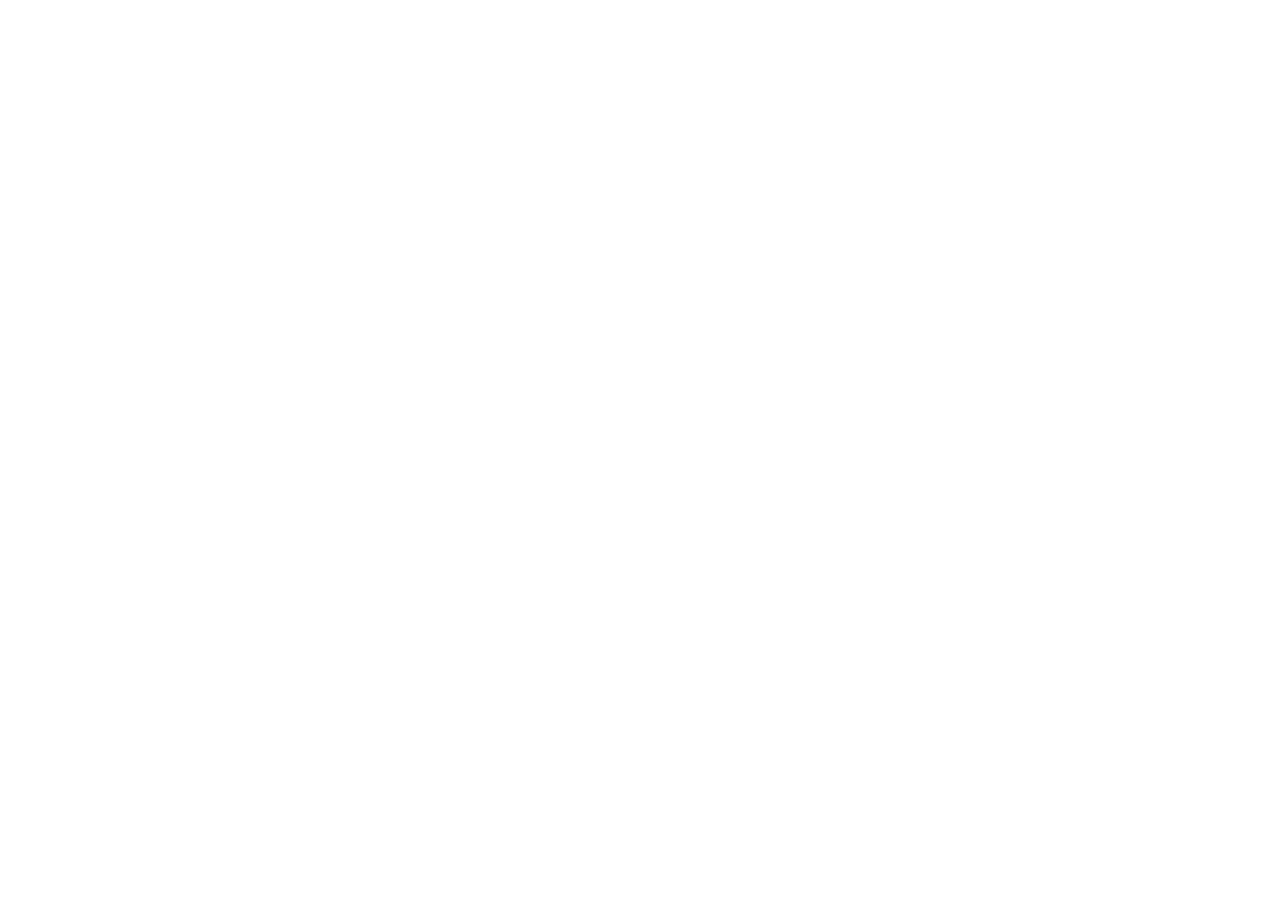
==== public/index.html @ ca308460 "first commit" ====
<!DOCTYPE html>
<html lang="en">
<head>
    <meta charset="UTF-8">
    <meta name="viewport" content="width=device-width, initial-scale=1.0">
    <title>Content Templates MN</title>
    <link rel="stylesheet" href="./css/styles.css">
</head>
<body>
    
    <!-- Script -->
    <script src="./js/main.js"></script>
</body>
</html>
---- public/css/styles.css ----
html, body {
    margin: 0;
    padding: 0;
    overflow: hidden;
}
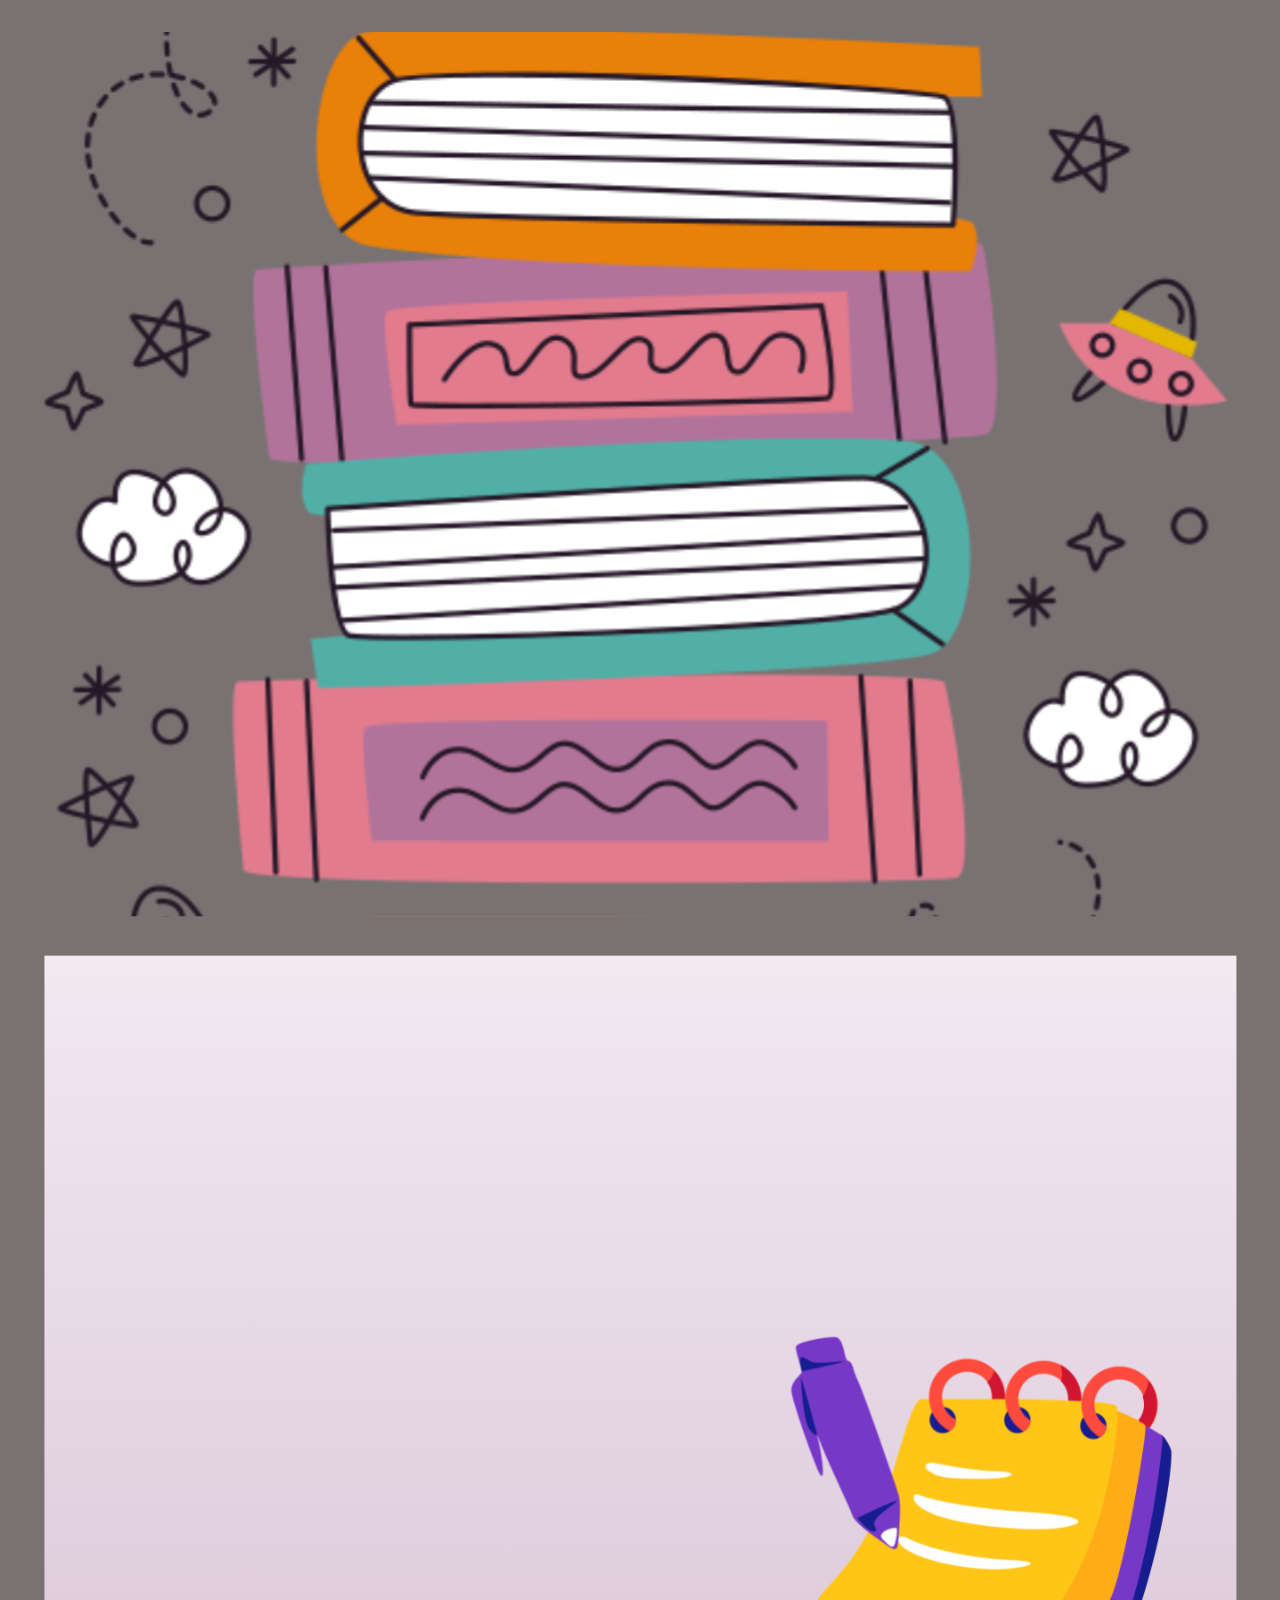
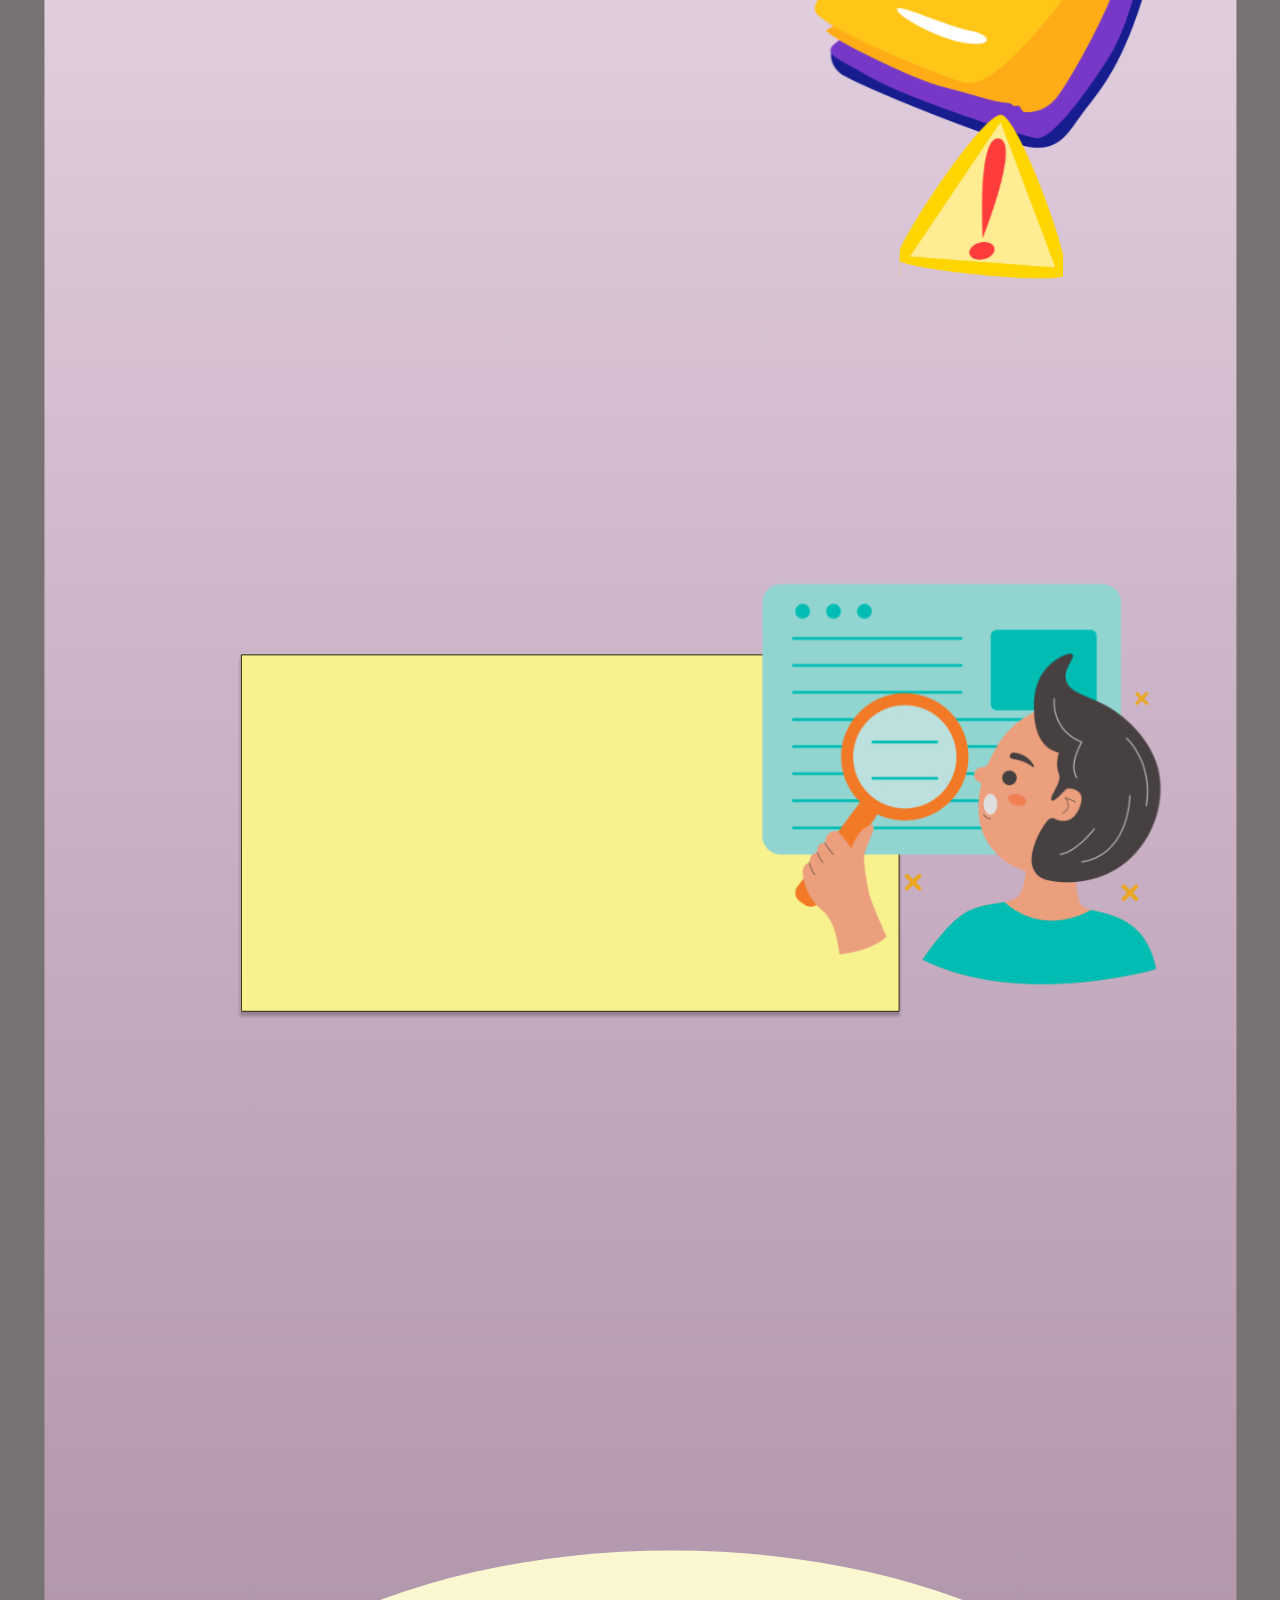
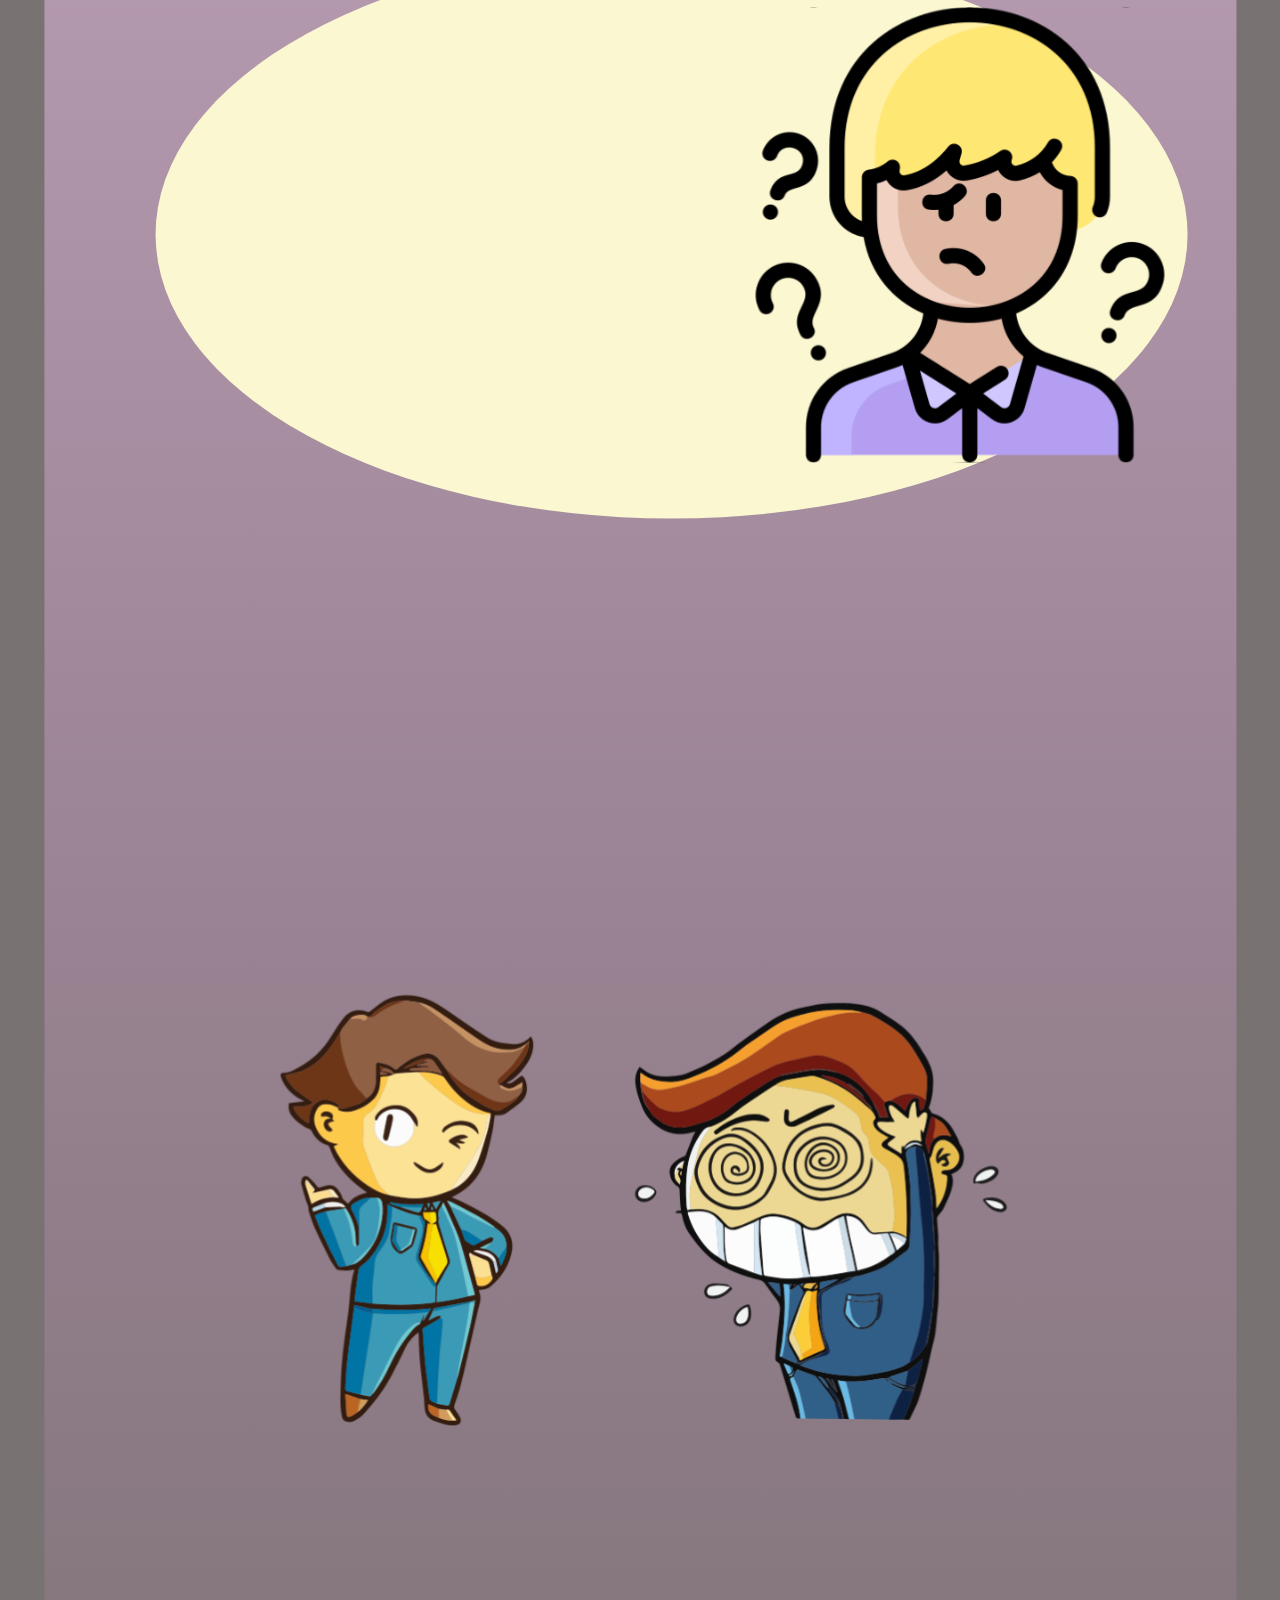
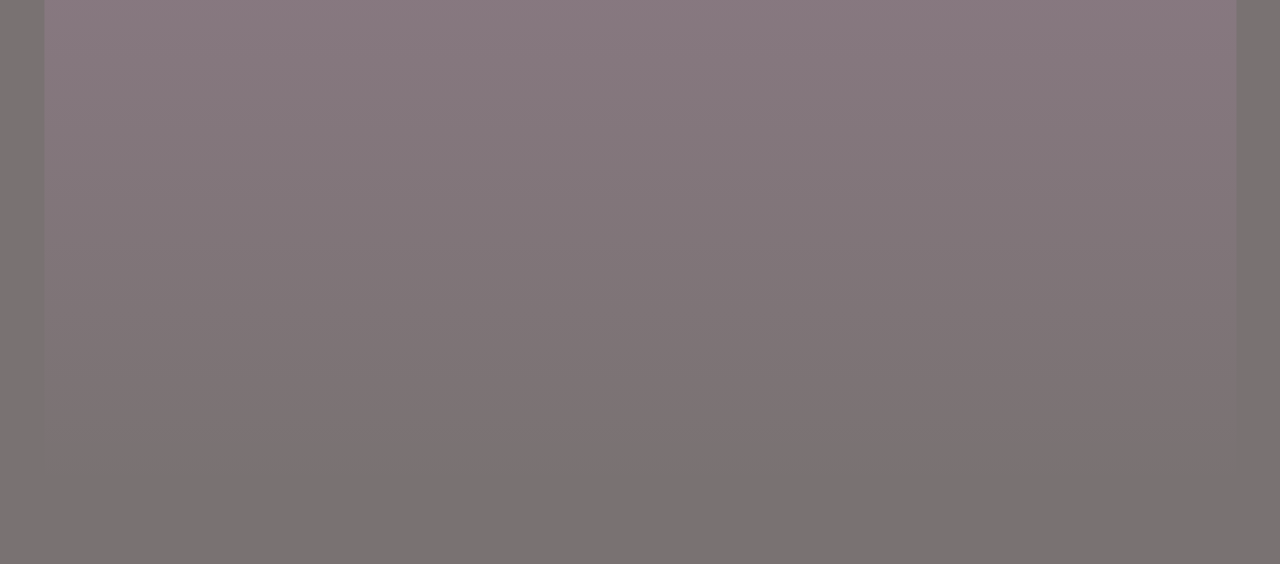
==== commit 72dac30d: "First template added as img" ====
--- a/public/index.html
+++ b/public/index.html
@@ -8,6 +8,7 @@
 </head>
 <body>
     
+    
     <!-- Script -->
     <script src="./js/main.js"></script>
 </body>
--- a/public/css/styles.css
+++ b/public/css/styles.css
@@ -1,5 +1,25 @@
 html, body {
     margin: 0;
     padding: 0;
-    overflow: hidden;
+    /* overflow-x: hidden; */
+}
+/* 
+main{
+    background: #5305f01a;
+}
+
+h1{
+    color: blue;
+    text-align: center;
+    margin: 0;
+}
+
+p{
+    color: #031639;
+    text-align: center;
+} */
+
+img{
+    height: 100%;
+    width: 100%;
 }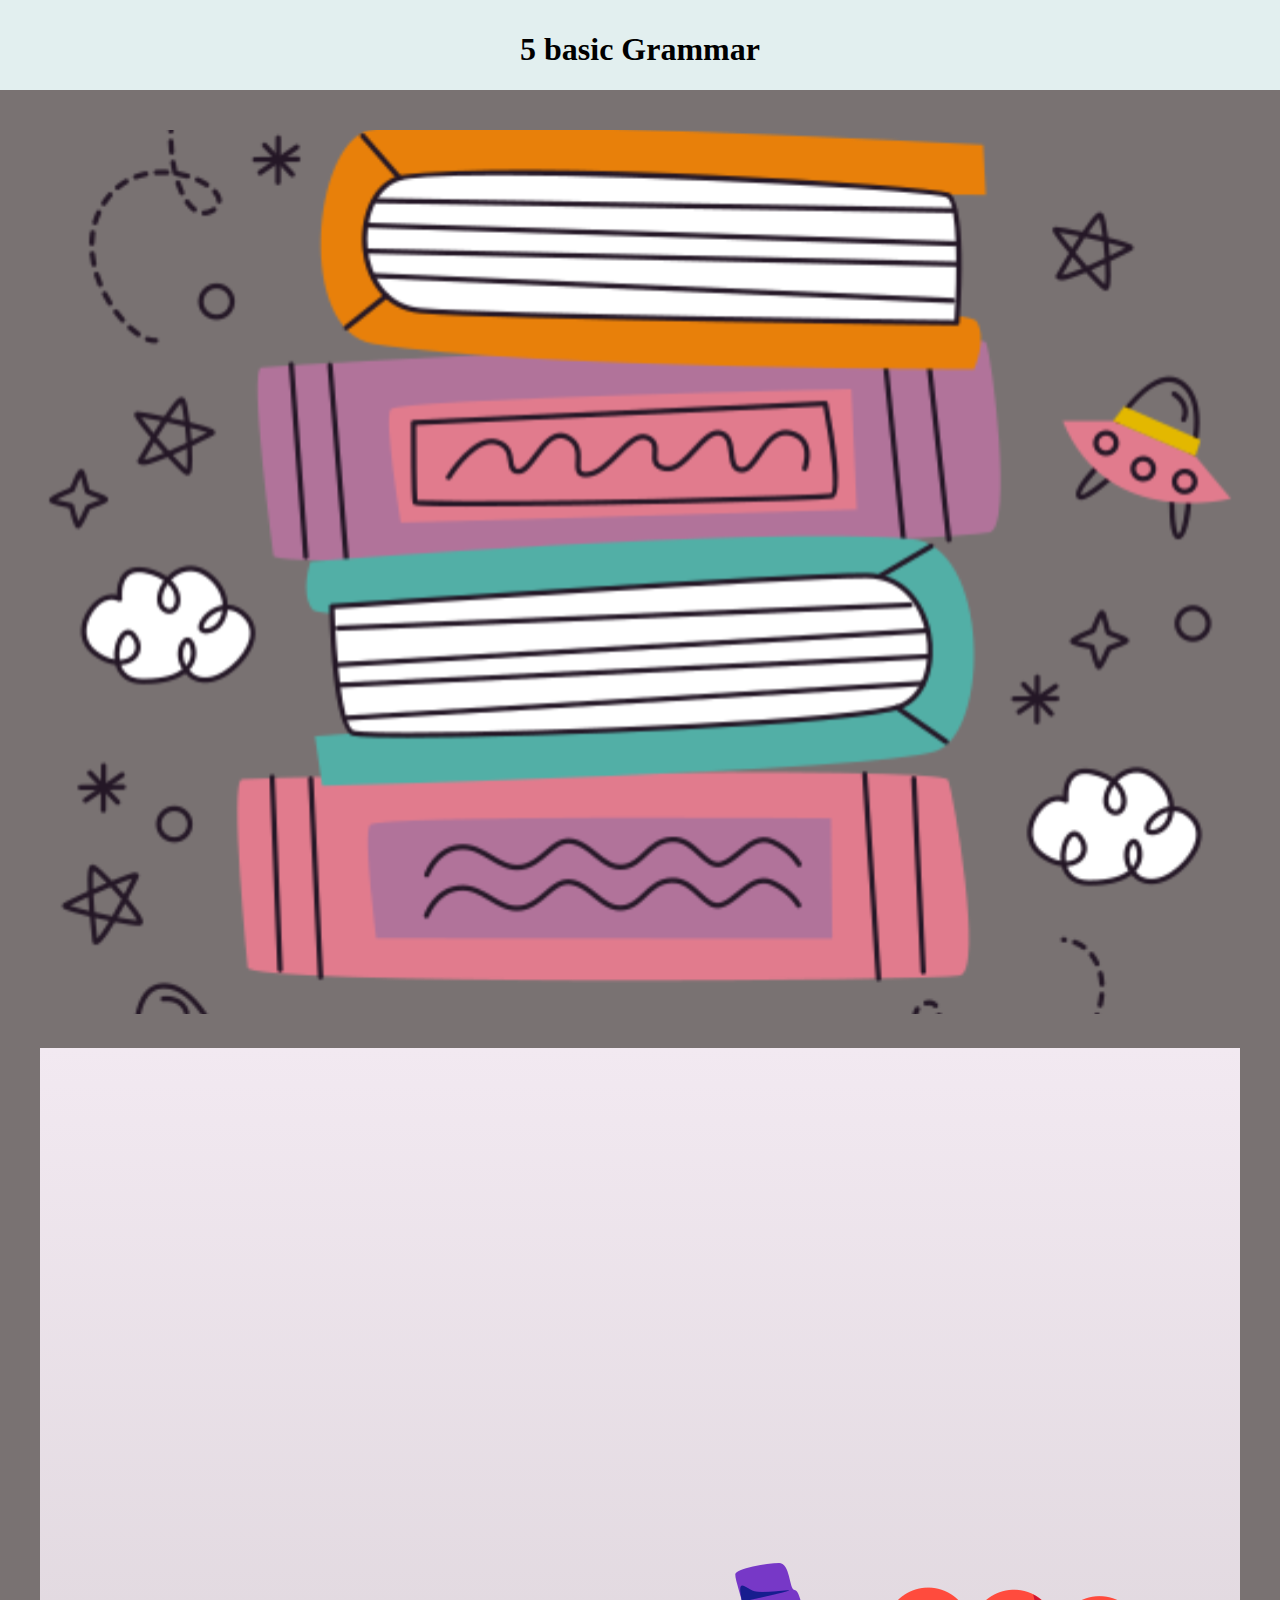
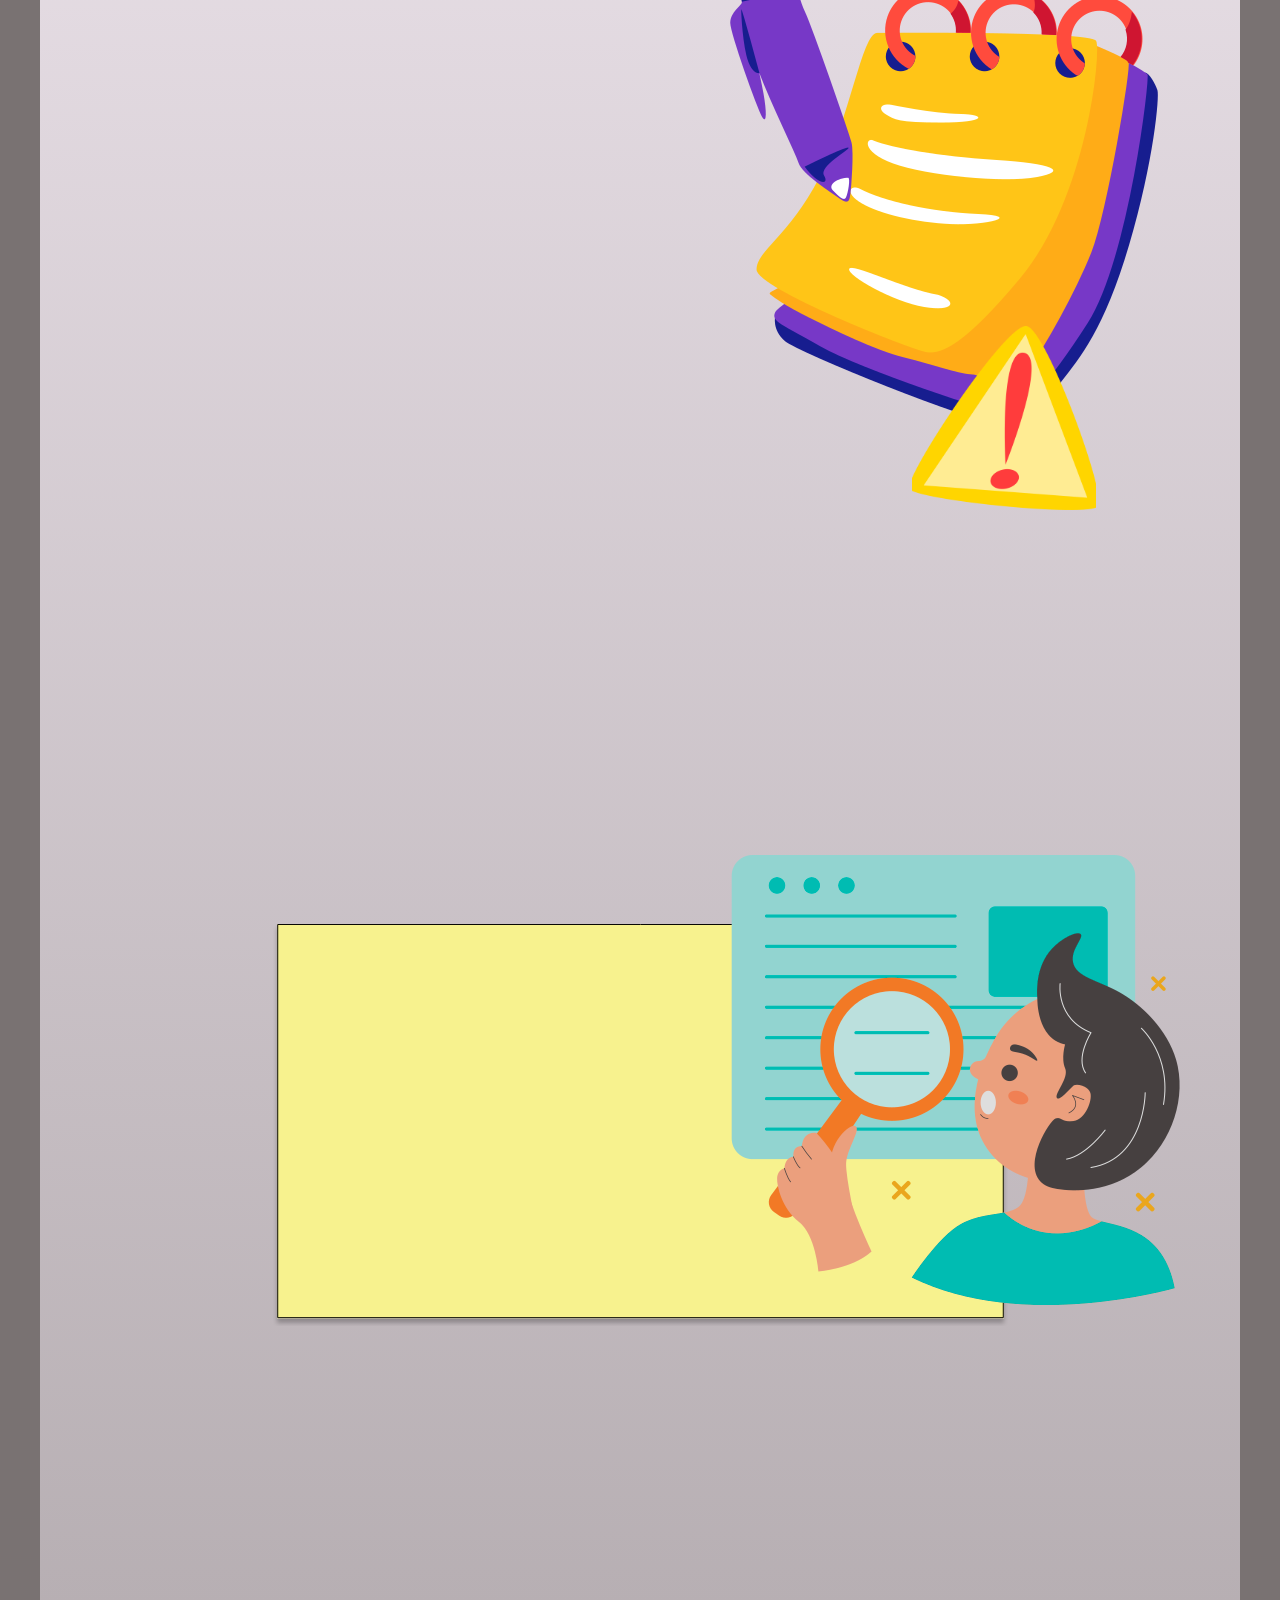
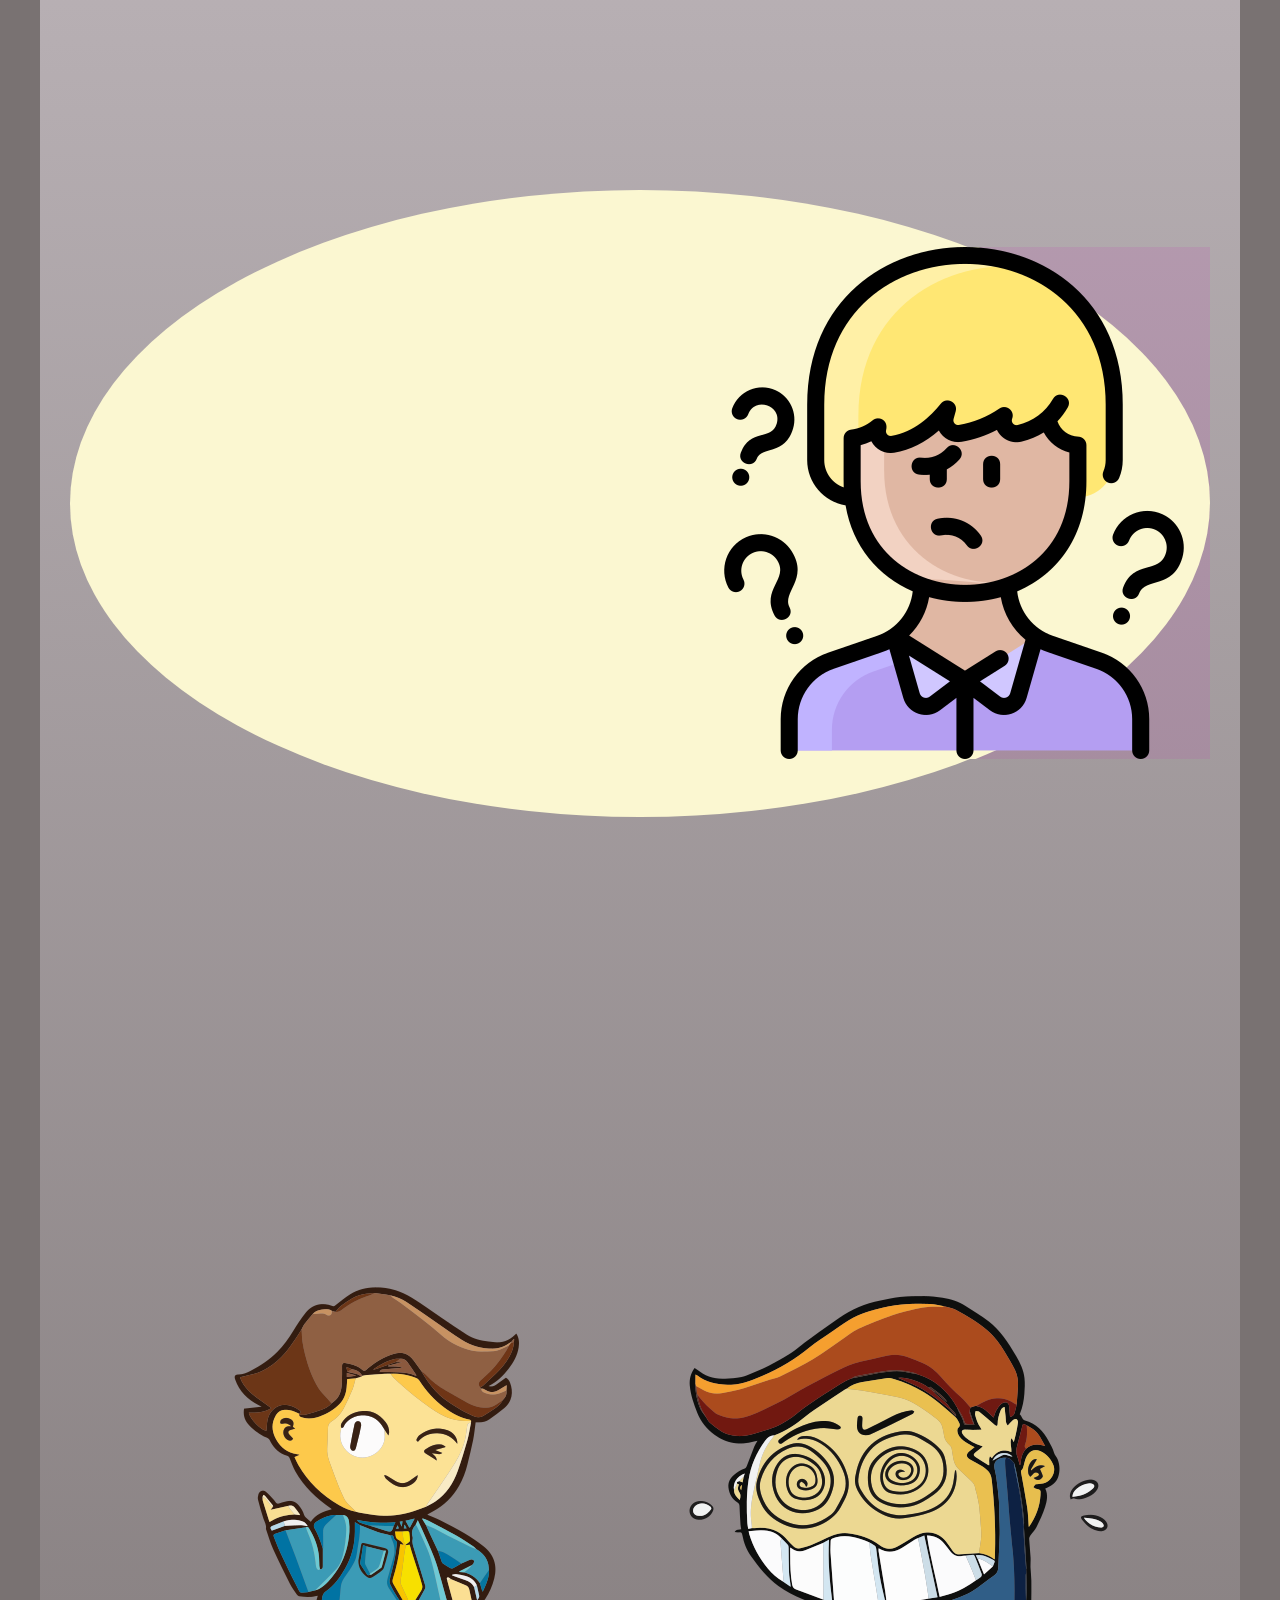
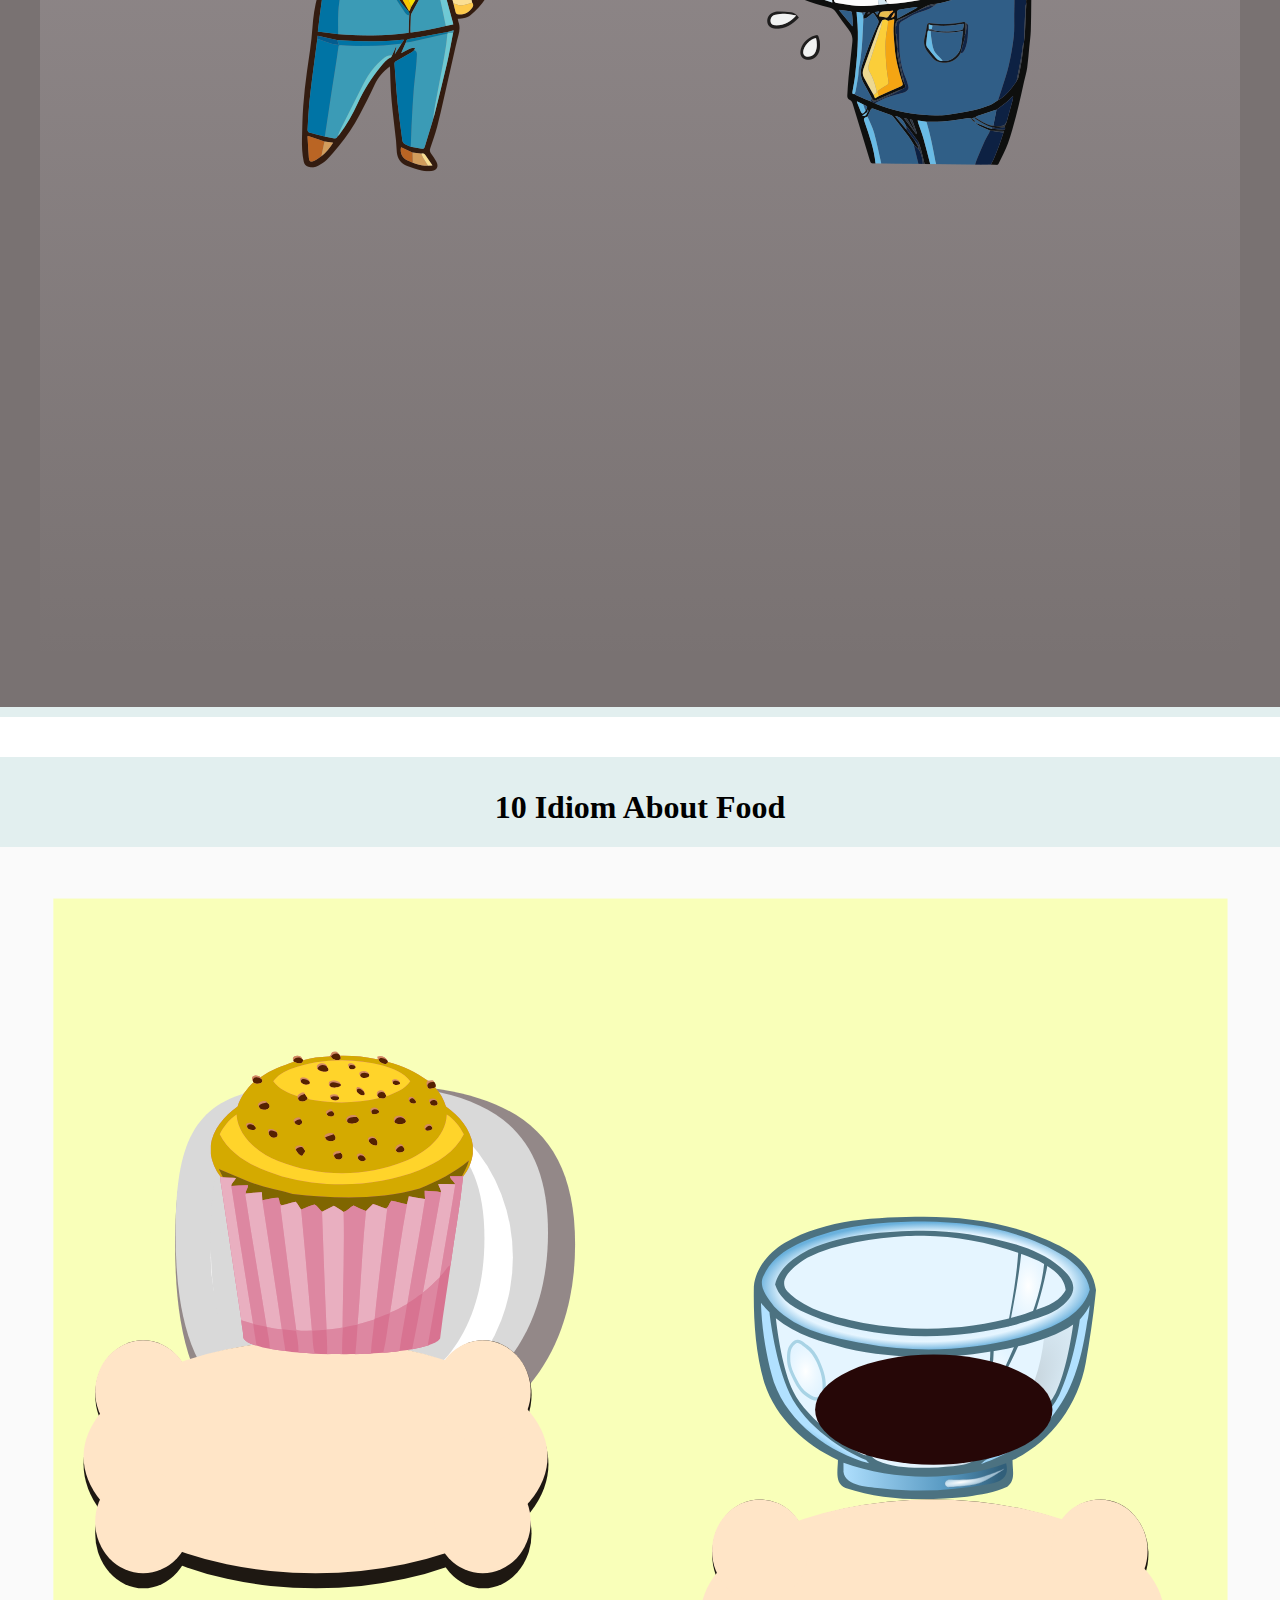
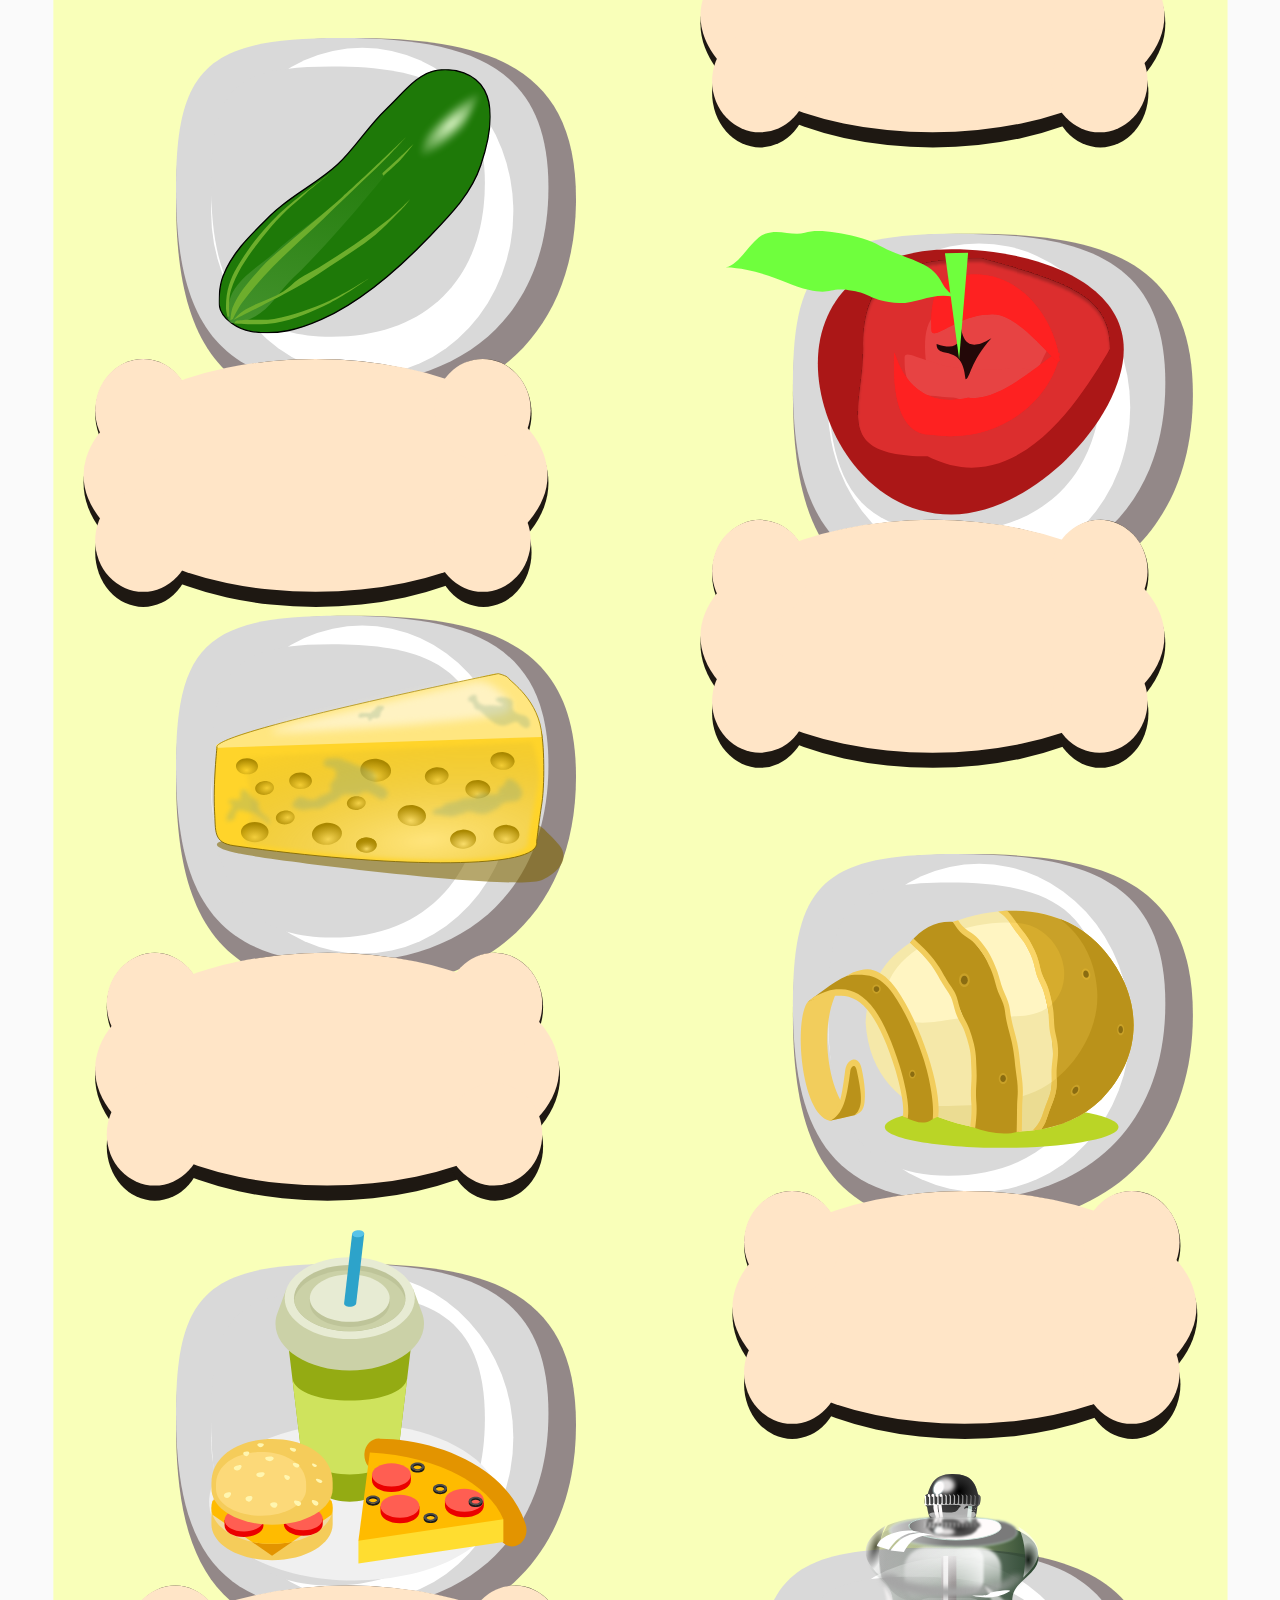
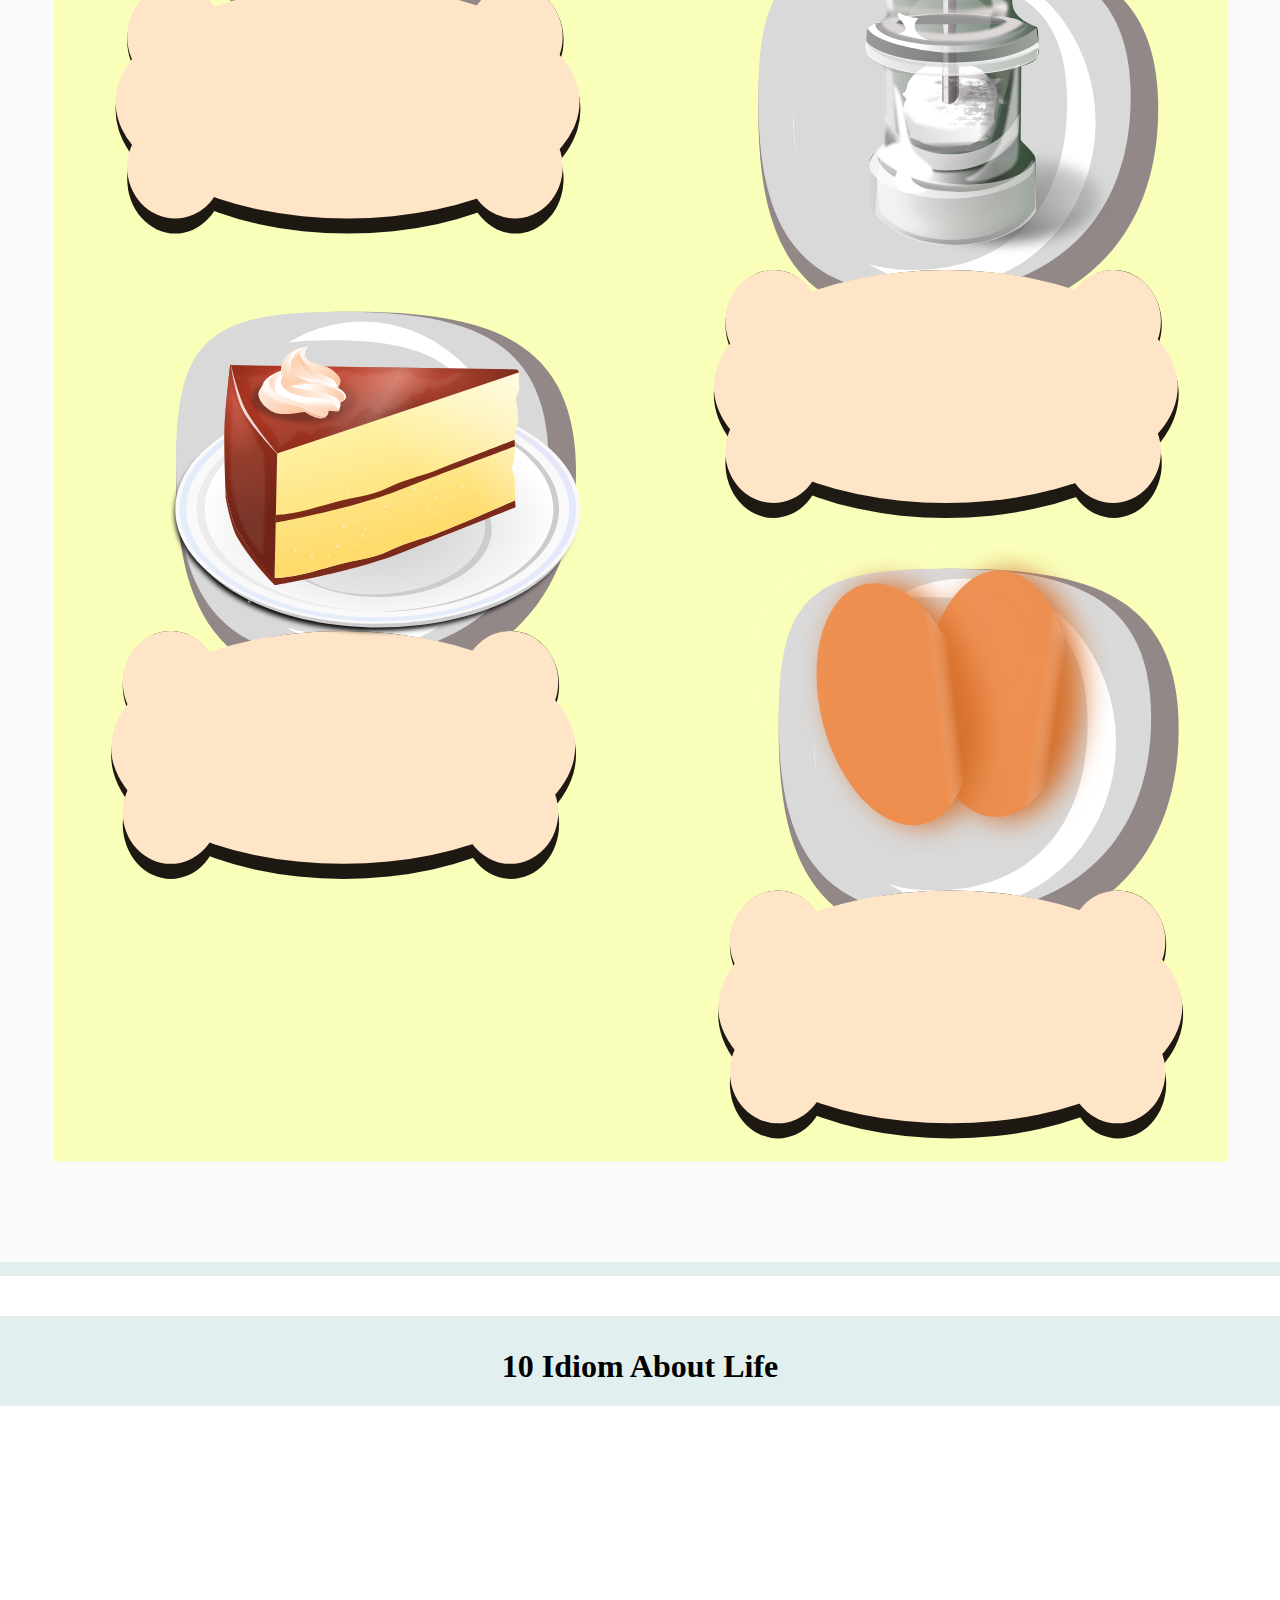
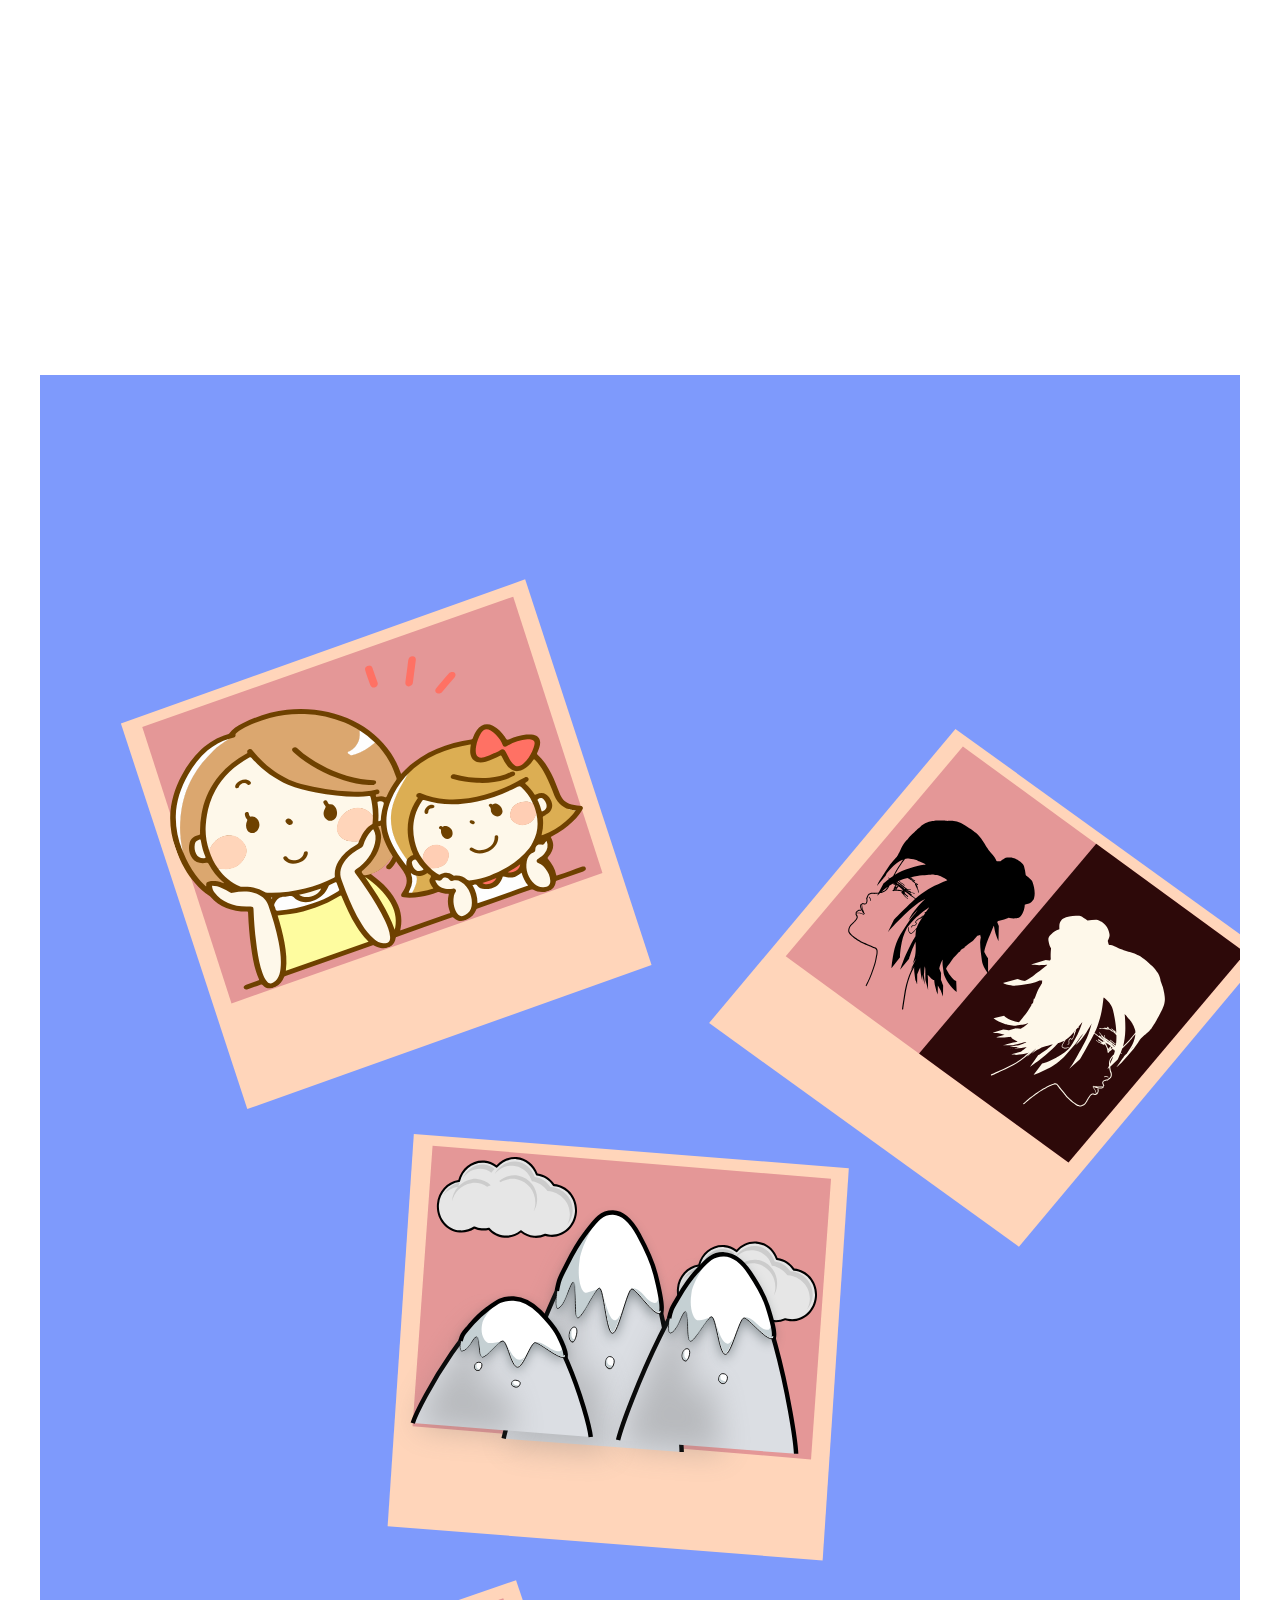
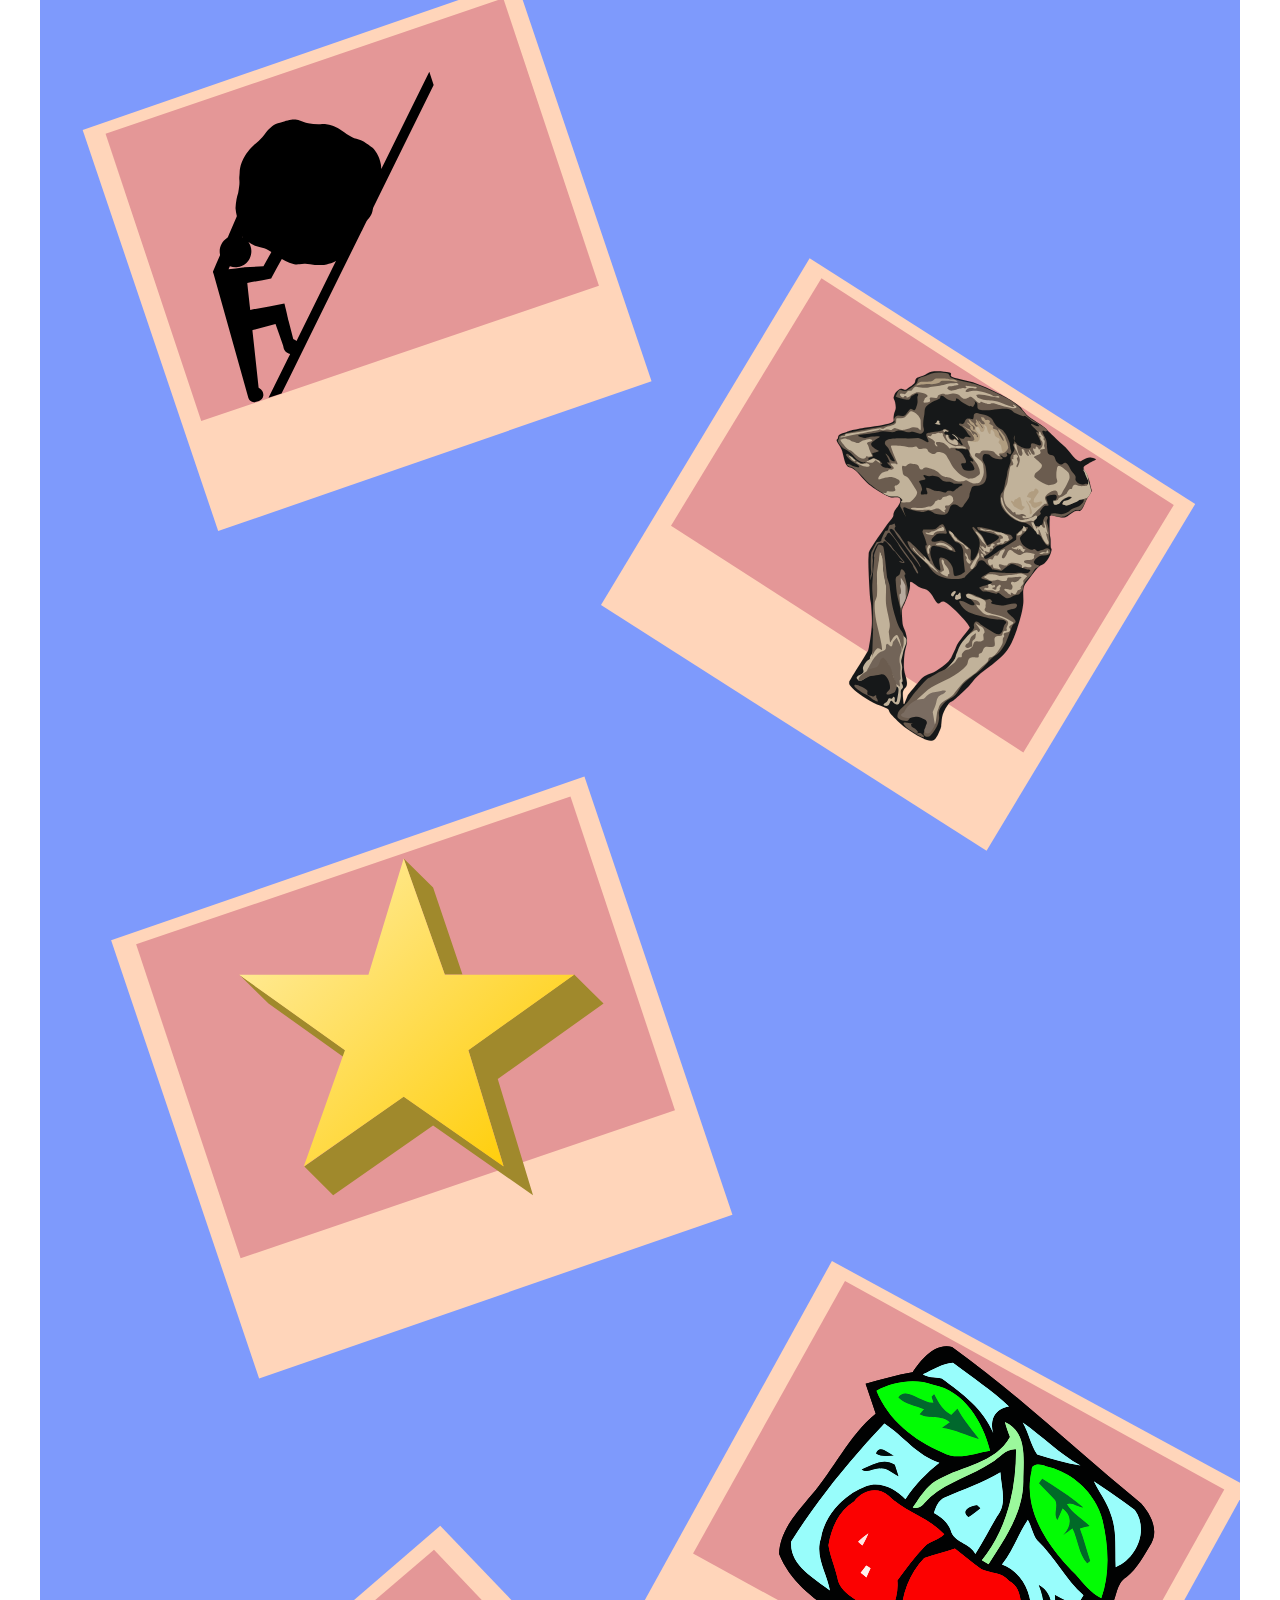
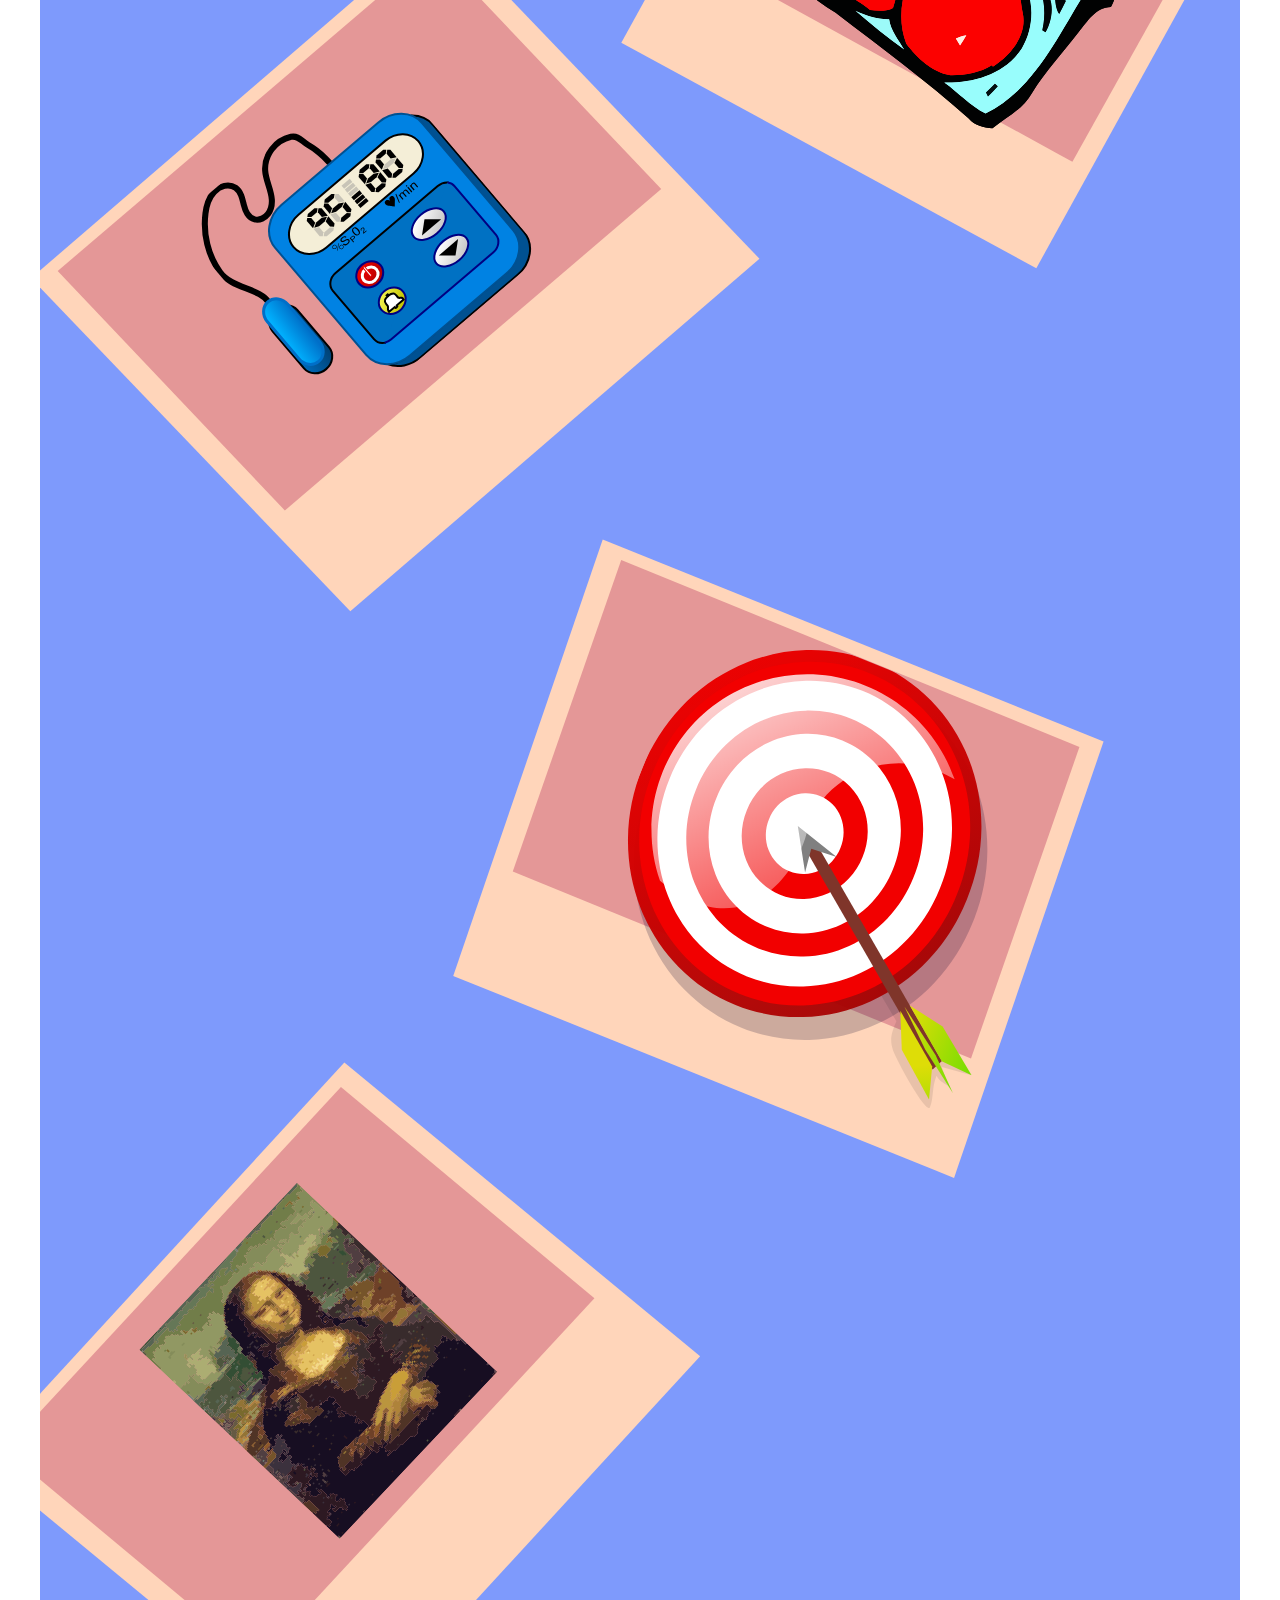
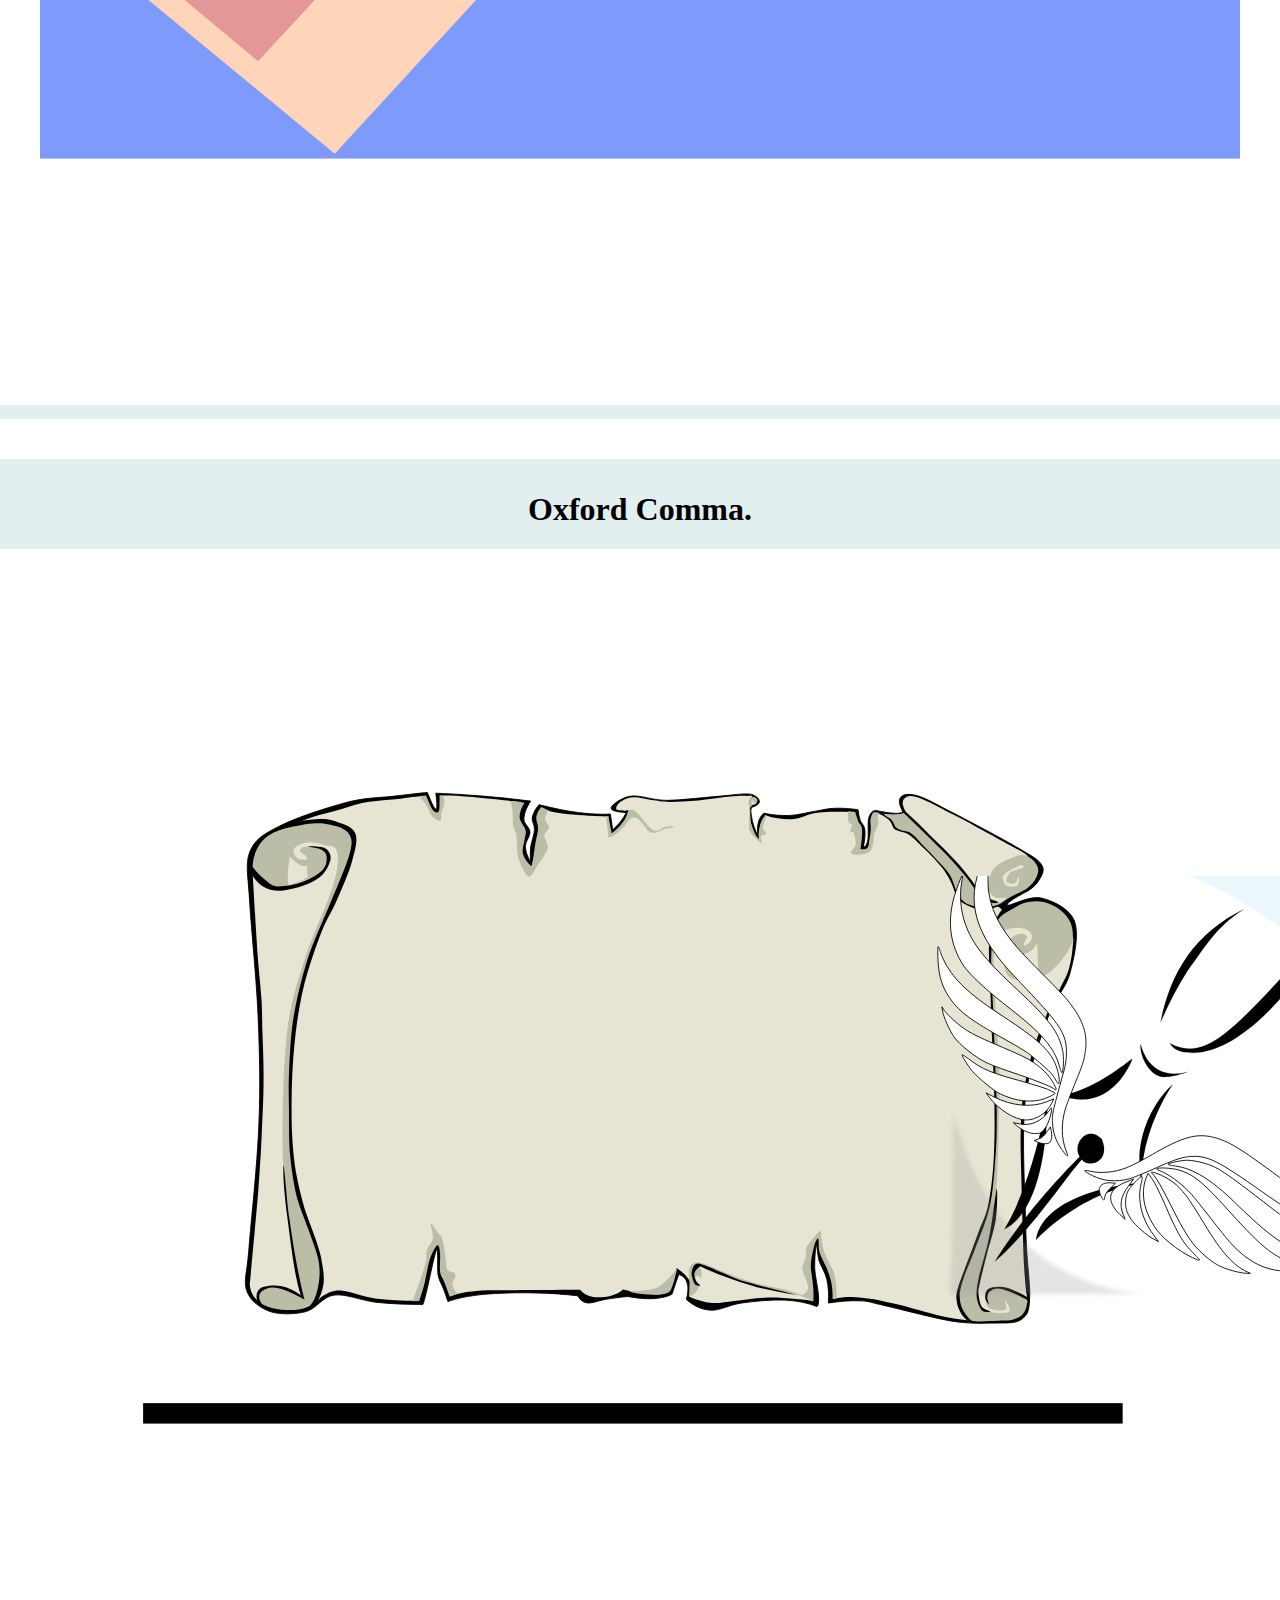
==== commit 26dcaf9b: "Experimental Drag & drop funtionality added" ====
--- a/public/index.html
+++ b/public/index.html
@@ -8,7 +8,6 @@
 </head>
 <body>
     
-    
     <!-- Script -->
     <script src="./js/main.js"></script>
 </body>
--- a/public/css/styles.css
+++ b/public/css/styles.css
@@ -3,23 +3,18 @@
     padding: 0;
     /* overflow-x: hidden; */
 }
-/* 
-main{
-    background: #5305f01a;
-}
-
-h1{
-    color: blue;
-    text-align: center;
-    margin: 0;
-}
-
-p{
-    color: #031639;
-    text-align: center;
-} */
 
 img{
     height: 100%;
     width: 100%;
+}
+
+section{
+    margin-bottom: 40px;
+    padding-block: 10px;
+    background-color: rgb(226, 239, 239);
+}
+
+nav {
+    text-align: center;
 }